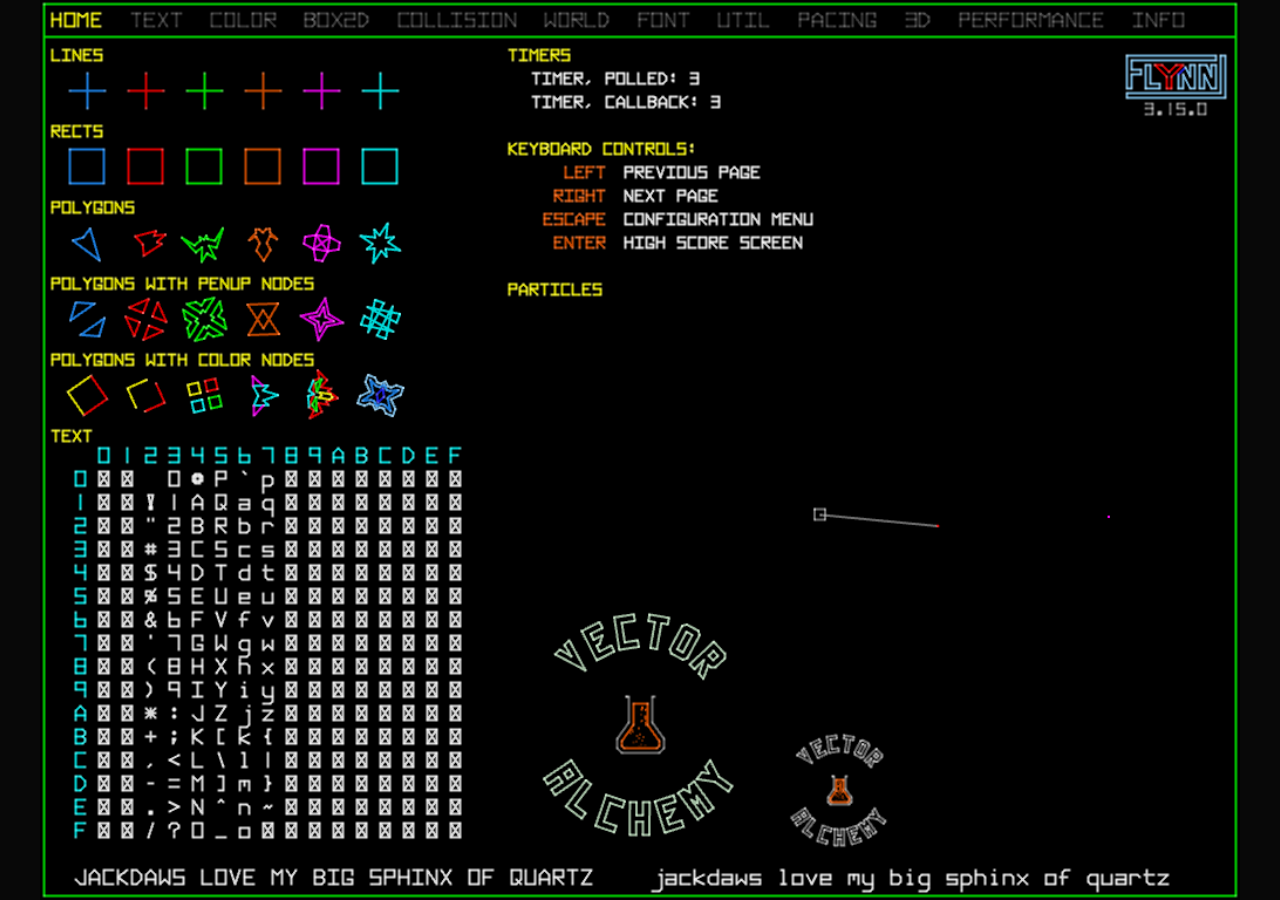
==== index.html @ 37677fa4 "wip, internal transormations wrong order" ====
<!doctype html>
<html lang="en">
<head>
    <meta charset="UTF-8">
    <title>Flynn Demo Application</title>

    <!-- Stylesheets -->
    <link rel="stylesheet" href="css/style.css">

    <!-- Lib files -->
    <script src="js/lib/class.js"></script>
    <script src="js/lib/pixijs/pixi.min.js"></script>
    <script src="js/lib/howler/howler.min.js"></script>
    <script src="js/lib/victor/victor.js"></script>
    <script src="js/lib/cookies/cookies.js"></script>
    <script src="js/lib/box2d/Box2dWeb-2.1.a.3.min.js"></script>
    <script src="js/lib/babylon/babylon.math.js"></script>

    <!-- Flynn vector game framework -->
        <!-- Minimized Version -->
        <!-- <script src="js/lib/flynn/flynn.min.js"></script> -->

        <!-- Source Version -->
        <script src="js/lib/flynn/flynnMain.js"></script>
        <script src="js/lib/flynn/flynnUtil.js"></script>
        <script src="js/lib/flynn/flynnTimers.js"></script>
        <script src="js/lib/flynn/flynnCanvas.js"></script> 
        <script src="js/lib/flynn/flynnInput.js"></script>
        <script src="js/lib/flynn/flynnPolygon.js"></script>
        <script src="js/lib/flynn/flynnState.js"></script>
        <script src="js/lib/flynn/flynnStateEnd.js"></script>
        <script src="js/lib/flynn/flynnStateConfig.js"></script>
        <script src="js/lib/flynn/flynnProjectiles.js"></script>
        <script src="js/lib/flynn/flynnOptionManager.js"></script>
        <script src="js/lib/flynn/flynnMcp.js"></script>
        <script src="js/lib/flynn/flynnLeaderboard.js"></script>
        <script src="js/lib/flynn/flynnParticles.js"></script>
        <script src="js/lib/flynn/flynnPhysics.js"></script>
        <script src="js/lib/flynn/flynnVirtualJoystick.js"></script>
        <script src="js/lib/flynn/flynnVaLogo.js"></script>
        <script src="js/lib/flynn/flynnVictor.js"></script>
        <script src="js/lib/flynn/flynnGauge.js"></script>
        <script src="js/lib/flynn/flynn3D.js"></script>

    <!-- States -->
    <script src="js/stateHome.js"></script>
    <script src="js/stateText.js"></script>
    <script src="js/stateBox2d.js"></script>
    <script src="js/stateCollision.js"></script>
    <script src="js/stateWorld.js"></script>
    <script src="js/stateFont.js"></script>
    <script src="js/stateUtil.js"></script>
    <script src="js/statePacing.js"></script>
    <script src="js/state3D.js"></script>
    <script src="js/statePerformance.js"></script>
    <script src="js/stateInfo.js"></script>
    <script src="js/stateColor.js"></script>
    <script src="js/points.js"></script>

    <!-- Main file -->
    <script src="js/main.js"></script>
</head>
<body bgcolor="#080808">
    <canvas class="canvas" id="gameCanvas"></canvas>
    <script>
        // Analytics ----------------
        (function(i,s,o,g,r,a,m){i['GoogleAnalyticsObject']=r;i[r]=i[r]||function(){
        (i[r].q=i[r].q||[]).push(arguments)},i[r].l=1*new Date();a=s.createElement(o),
        m=s.getElementsByTagName(o)[0];a.async=1;a.src=g;m.parentNode.insertBefore(a,m)
        })(window,document,'script','https://www.google-analytics.com/analytics.js','ga');
        ga('create', 'UA-92642028-1', 'auto');
        ga('send', 'pageview');
        // --------------------------

        Game.main = new Game.Main();  // entry point in main.js
        Game.main.run();
    </script>

</body>
</html>
---- css/style.css ----
* {
	padding: 0;
	margin: 0;
}


canvas{
	background-color: #000;
	display: block;
	width: 100%;
	height: 100%;

	padding-left: 0;
    padding-right: 0;
    margin-left: auto;
    margin-right: auto;

    position:fixed;
    top: 0;
    left: 0;

    z-index: 1000;

	/*position: absolute;*/
	/*margin: auto;*/
	/*width: 100%;
	height: 100%;*/
	/*
	top: 0;
	bottom: 0;
	left: 0;
	right: 0;
	*/
}

/*#gameContainer{
   width: 100%;
   text-align:center;
}*/
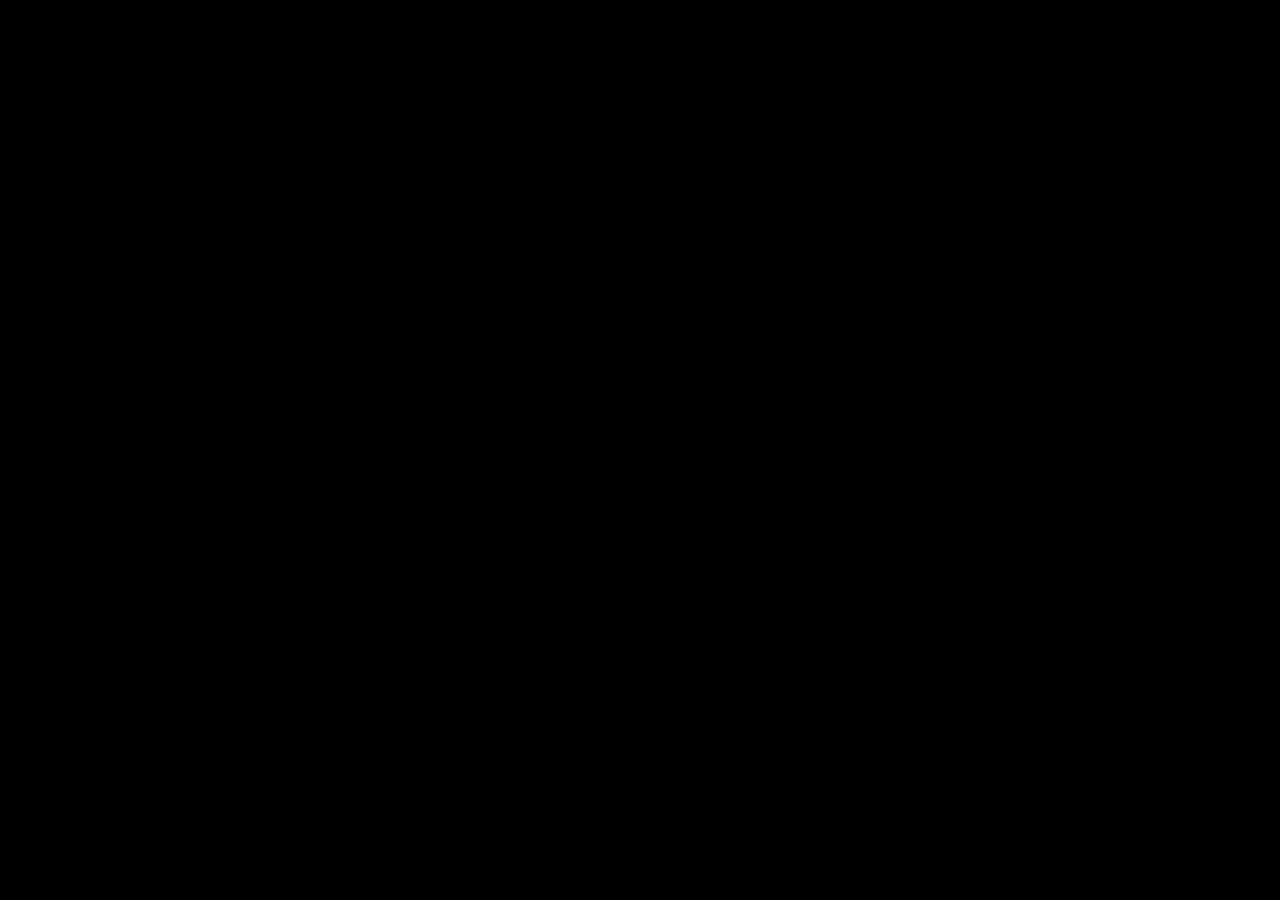
==== commit b8ef40bf: "updade version for release" ====
--- a/index.html
+++ b/index.html
@@ -18,10 +18,10 @@
 
     <!-- Flynn vector game framework -->
         <!-- Minimized Version -->
-        <!-- <script src="js/lib/flynn/flynn.min.js"></script> -->
+        <script src="js/lib/flynn/flynn.min.js"></script>
 
         <!-- Source Version -->
-        <script src="js/lib/flynn/flynnMain.js"></script>
+        <!-- <script src="js/lib/flynn/flynnMain.js"></script>
         <script src="js/lib/flynn/flynnUtil.js"></script>
         <script src="js/lib/flynn/flynnTimers.js"></script>
         <script src="js/lib/flynn/flynnCanvas.js"></script> 
@@ -40,7 +40,7 @@
         <script src="js/lib/flynn/flynnVaLogo.js"></script>
         <script src="js/lib/flynn/flynnVictor.js"></script>
         <script src="js/lib/flynn/flynnGauge.js"></script>
-        <script src="js/lib/flynn/flynn3D.js"></script>
+        <script src="js/lib/flynn/flynn3D.js"></script> -->
 
     <!-- States -->
     <script src="js/stateHome.js"></script>
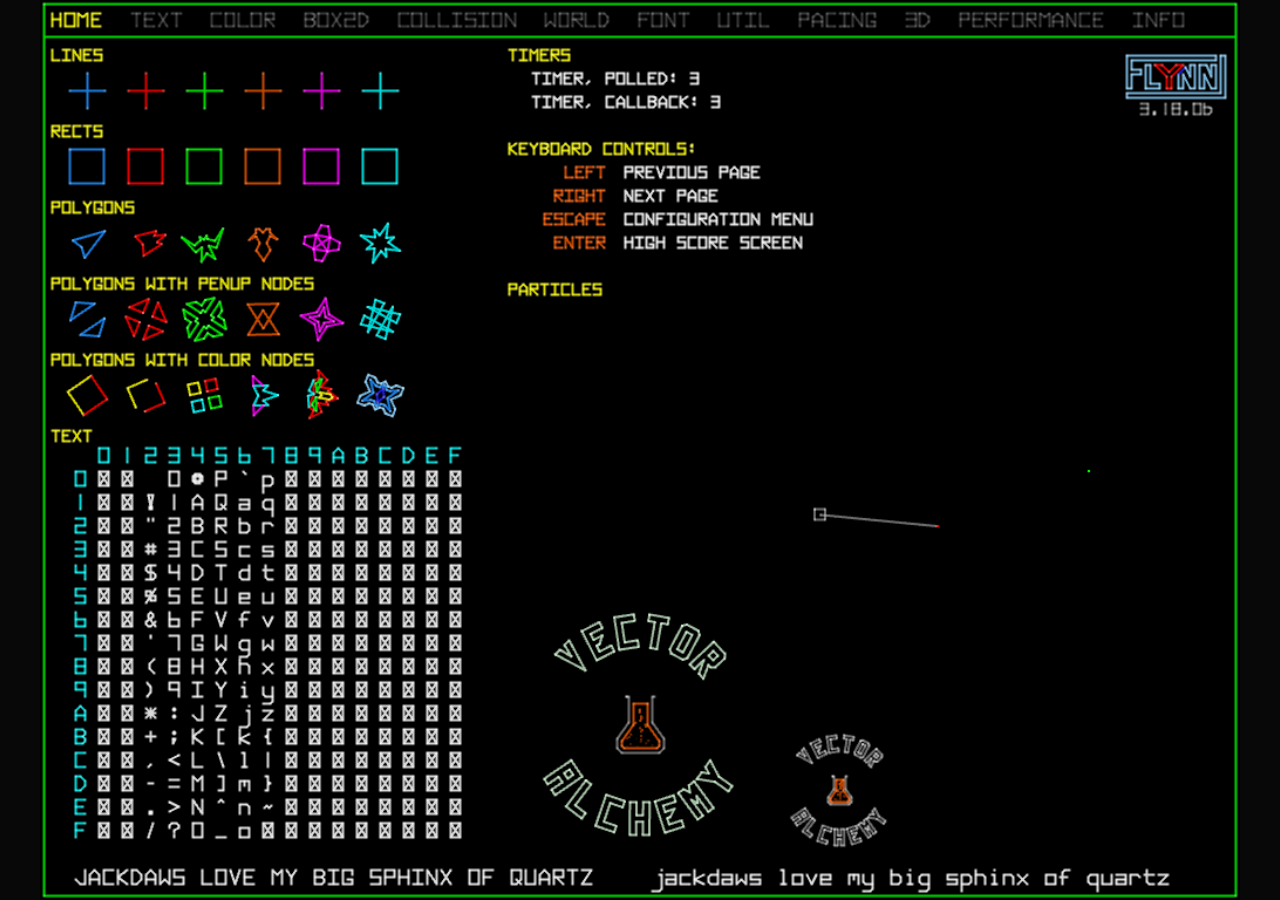
==== commit b87015ea: "Merge branch 'pixi_v5' into develop" ====
--- a/index.html
+++ b/index.html
@@ -18,10 +18,10 @@
 
     <!-- Flynn vector game framework -->
         <!-- Minimized Version -->
-        <script src="js/lib/flynn/flynn.min.js"></script>
+        <!-- <script src="js/lib/flynn/flynn.min.js"></script> -->
 
         <!-- Source Version -->
-        <!-- <script src="js/lib/flynn/flynnMain.js"></script>
+        <script src="js/lib/flynn/flynnMain.js"></script>
         <script src="js/lib/flynn/flynnUtil.js"></script>
         <script src="js/lib/flynn/flynnTimers.js"></script>
         <script src="js/lib/flynn/flynnCanvas.js"></script> 
@@ -40,7 +40,7 @@
         <script src="js/lib/flynn/flynnVaLogo.js"></script>
         <script src="js/lib/flynn/flynnVictor.js"></script>
         <script src="js/lib/flynn/flynnGauge.js"></script>
-        <script src="js/lib/flynn/flynn3D.js"></script> -->
+        <script src="js/lib/flynn/flynn3D.js"></script>
 
     <!-- States -->
     <script src="js/stateHome.js"></script>
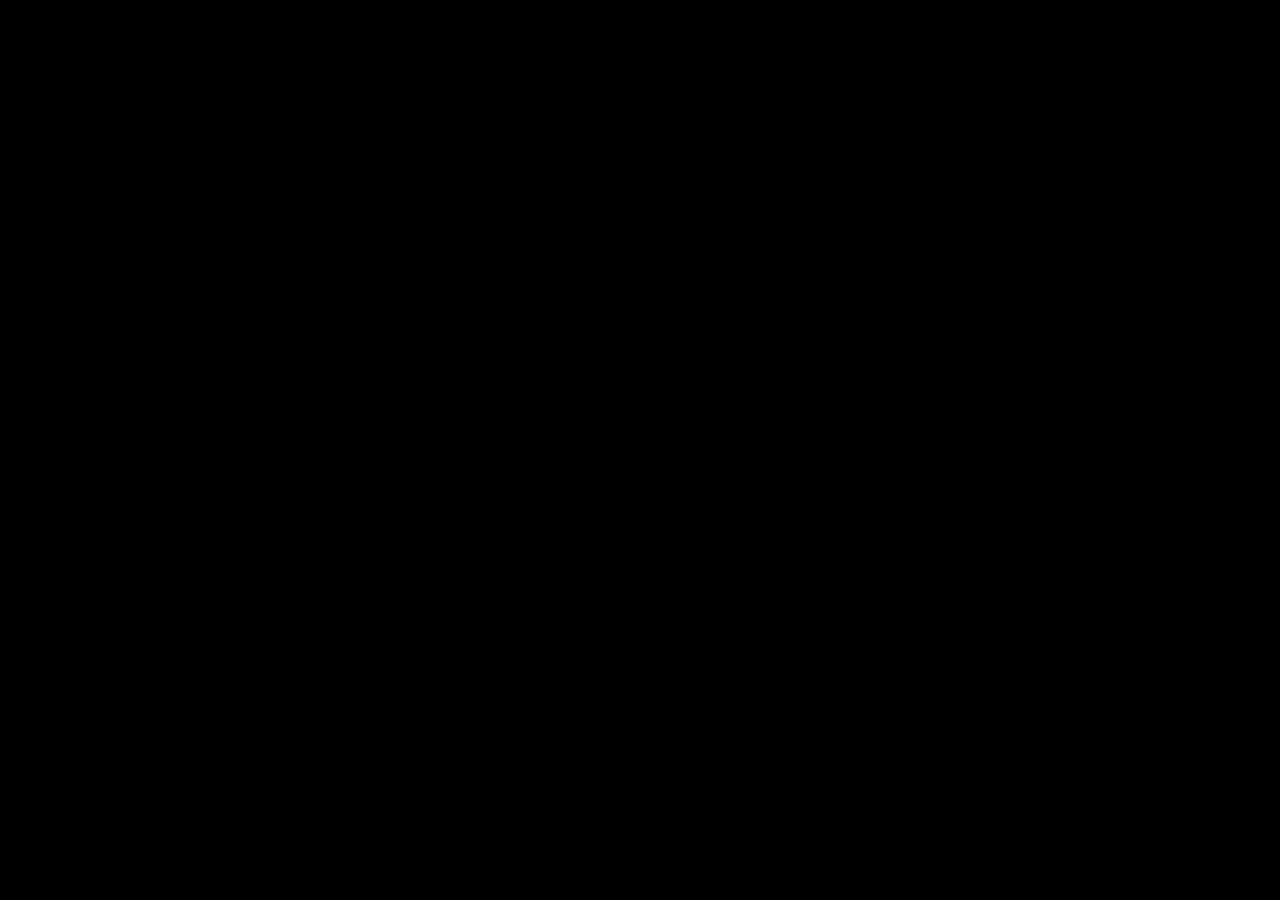
==== commit 2ac4ae3b: "uglify" ====
--- a/index.html
+++ b/index.html
@@ -18,10 +18,10 @@
 
     <!-- Flynn vector game framework -->
         <!-- Minimized Version -->
-        <!-- <script src="js/lib/flynn/flynn.min.js"></script> -->
+        <script src="js/lib/flynn/flynn.min.js"></script>
 
         <!-- Source Version -->
-        <script src="js/lib/flynn/flynnMain.js"></script>
+        <!-- <script src="js/lib/flynn/flynnMain.js"></script>
         <script src="js/lib/flynn/flynnUtil.js"></script>
         <script src="js/lib/flynn/flynnTimers.js"></script>
         <script src="js/lib/flynn/flynnCanvas.js"></script> 
@@ -40,7 +40,7 @@
         <script src="js/lib/flynn/flynnVaLogo.js"></script>
         <script src="js/lib/flynn/flynnVictor.js"></script>
         <script src="js/lib/flynn/flynnGauge.js"></script>
-        <script src="js/lib/flynn/flynn3D.js"></script>
+        <script src="js/lib/flynn/flynn3D.js"></script> -->
 
     <!-- States -->
     <script src="js/stateHome.js"></script>
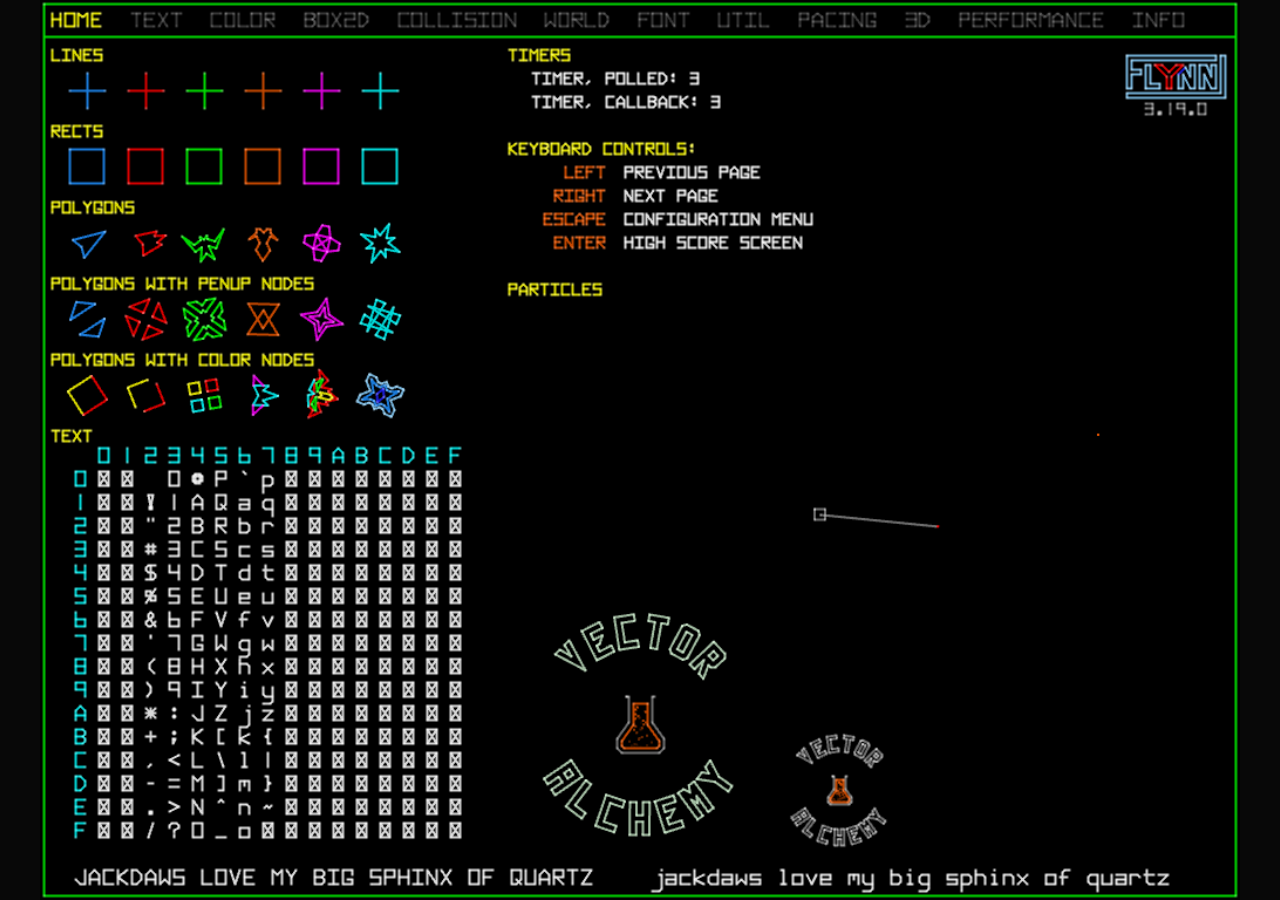
==== commit a99c31d8: "add ! to Flunn.Font.Block" ====
--- a/index.html
+++ b/index.html
@@ -18,10 +18,10 @@
 
     <!-- Flynn vector game framework -->
         <!-- Minimized Version -->
-        <script src="js/lib/flynn/flynn.min.js"></script>
+        <!-- <script src="js/lib/flynn/flynn.min.js"></script> -->
 
         <!-- Source Version -->
-        <!-- <script src="js/lib/flynn/flynnMain.js"></script>
+        <script src="js/lib/flynn/flynnMain.js"></script>
         <script src="js/lib/flynn/flynnUtil.js"></script>
         <script src="js/lib/flynn/flynnTimers.js"></script>
         <script src="js/lib/flynn/flynnCanvas.js"></script> 
@@ -40,7 +40,7 @@
         <script src="js/lib/flynn/flynnVaLogo.js"></script>
         <script src="js/lib/flynn/flynnVictor.js"></script>
         <script src="js/lib/flynn/flynnGauge.js"></script>
-        <script src="js/lib/flynn/flynn3D.js"></script> -->
+        <script src="js/lib/flynn/flynn3D.js"></script>
 
     <!-- States -->
     <script src="js/stateHome.js"></script>
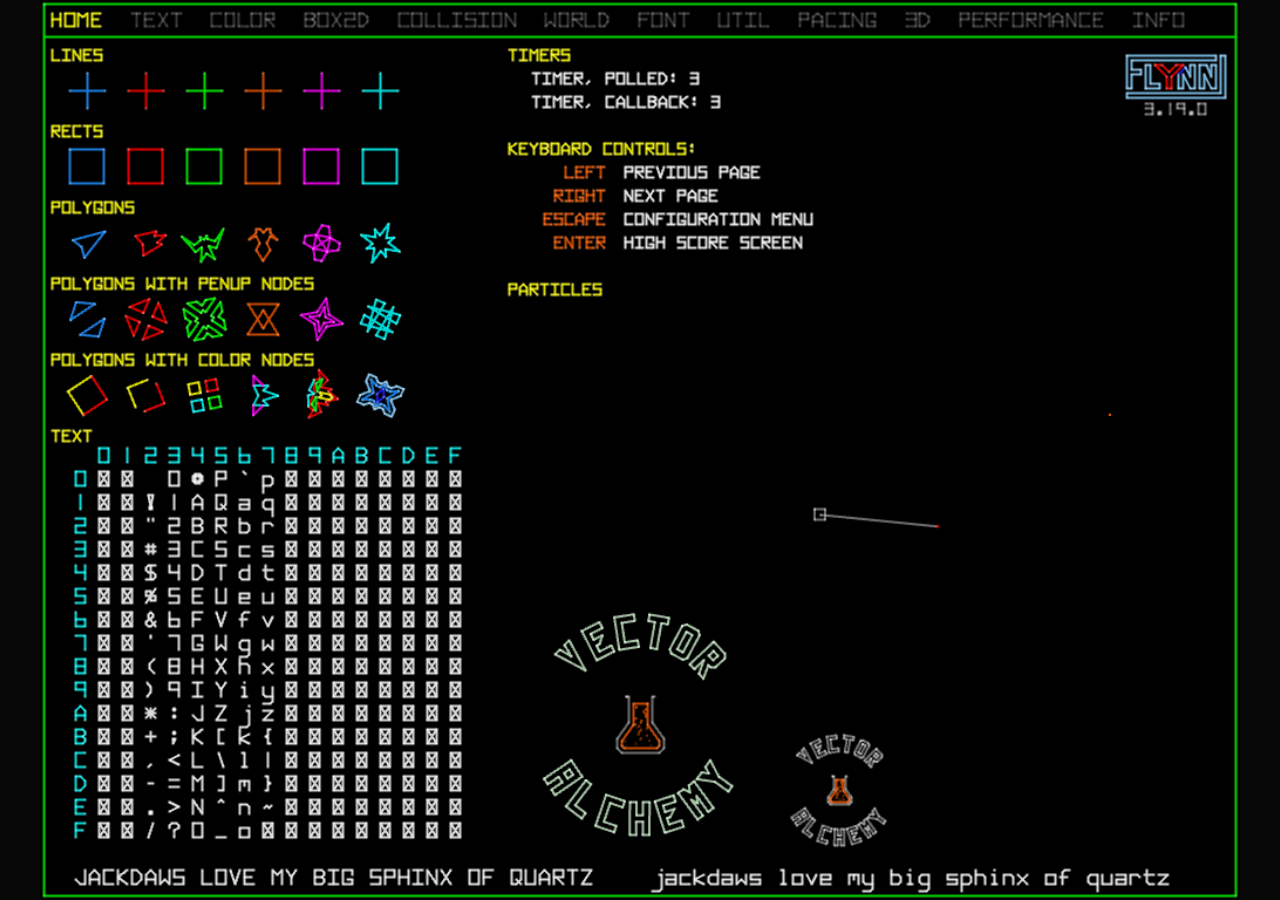
==== commit 7c988ea8: "add touch keyboard" ====
--- a/index.html
+++ b/index.html
@@ -6,6 +6,12 @@
 
     <!-- Stylesheets -->
     <link rel="stylesheet" href="css/style.css">
+
+    <script
+        src="https://code.jquery.com/jquery-3.5.1.min.js"
+        integrity="sha256-9/aliU8dGd2tb6OSsuzixeV4y/faTqgFtohetphbbj0="
+        crossorigin="anonymous">
+    </script>
 
     <!-- Lib files -->
     <script src="js/lib/class.js"></script>
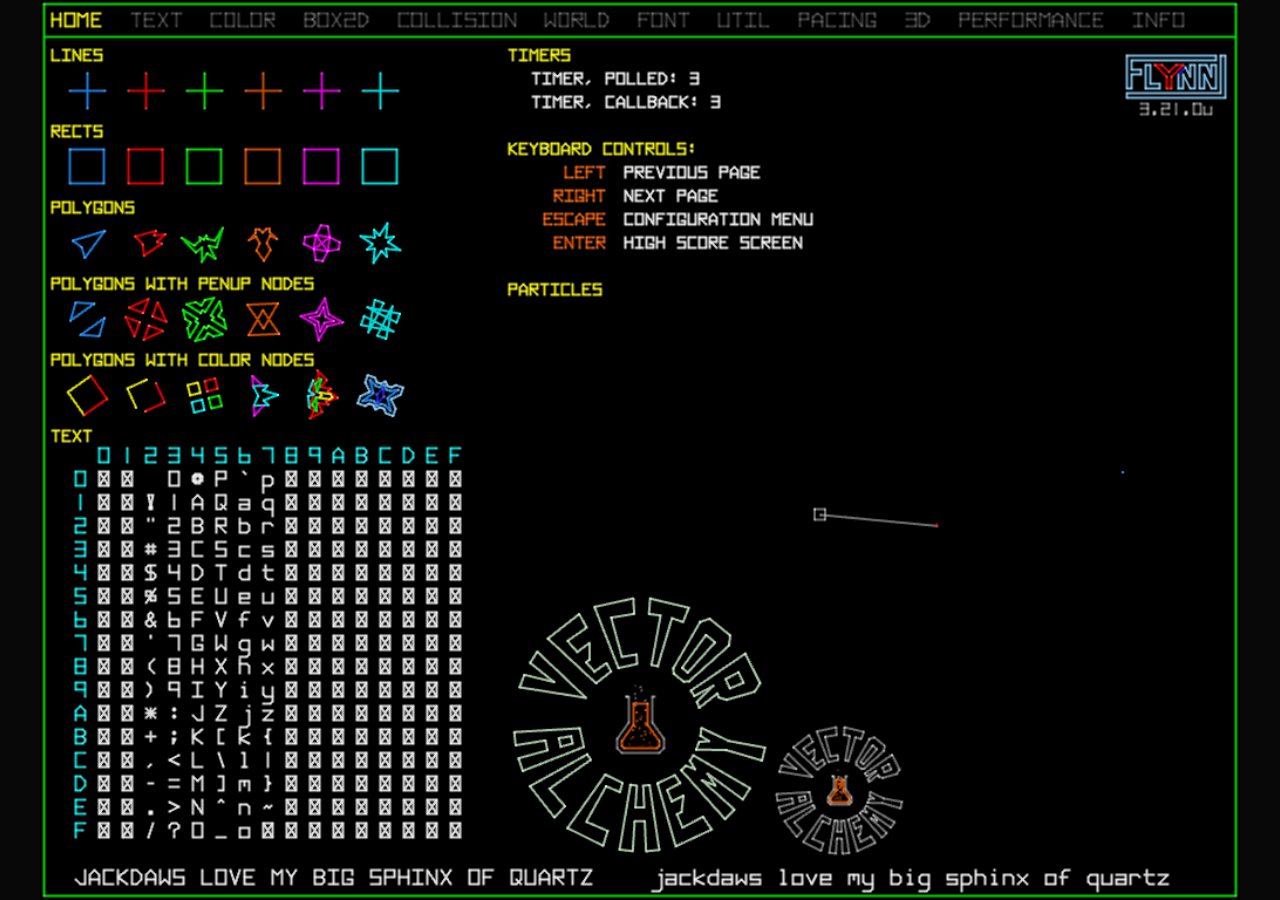
==== commit 98bb6a2d: "add flynnText.js" ====
--- a/index.html
+++ b/index.html
@@ -47,6 +47,7 @@
         <script src="js/lib/flynn/flynnVictor.js"></script>
         <script src="js/lib/flynn/flynnGauge.js"></script>
         <script src="js/lib/flynn/flynn3D.js"></script>
+        <script src="js/lib/flynn/flynnText.js"></script>
 
     <!-- States -->
     <script src="js/stateHome.js"></script>
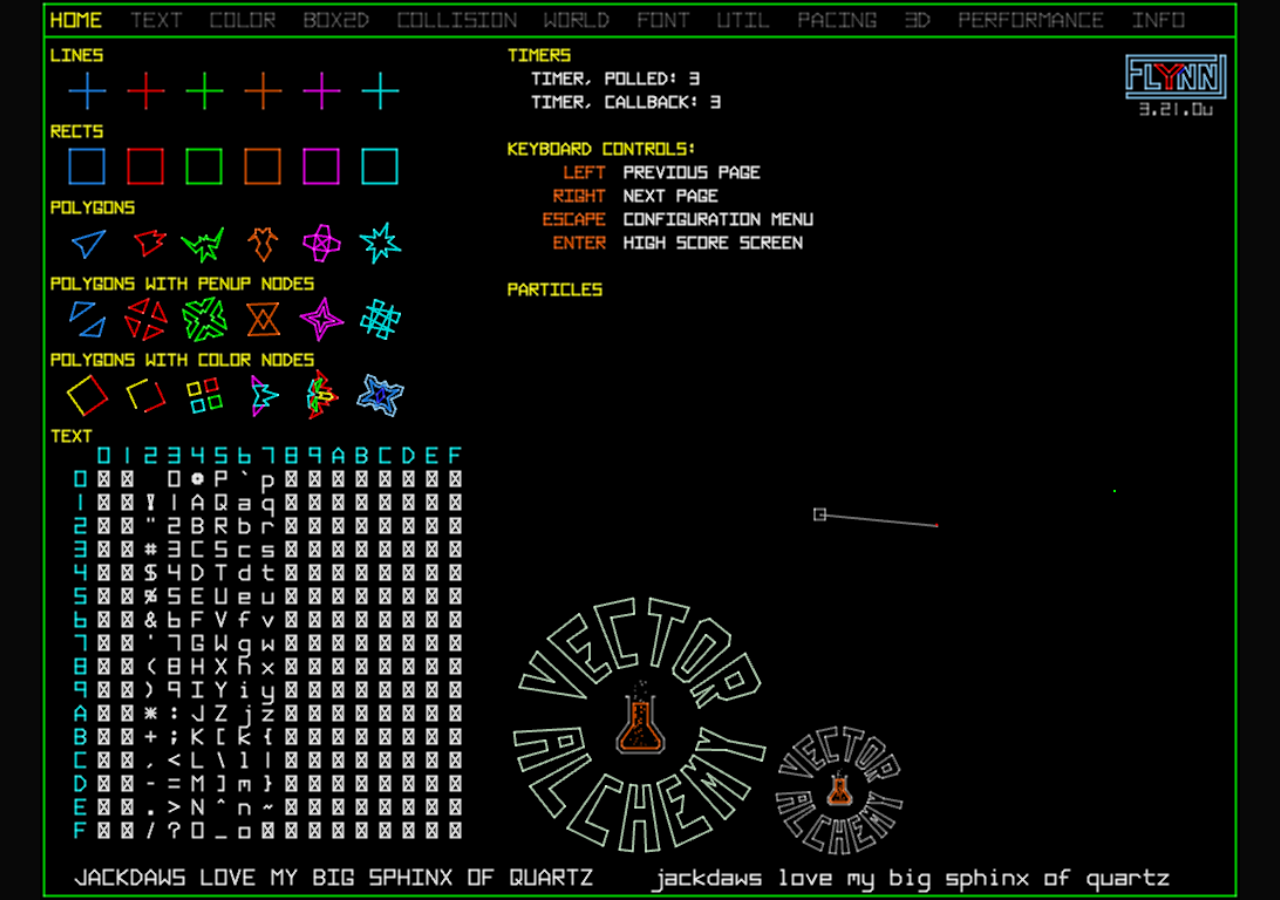
==== commit 24b700da: "wip, .Flynn._3DParticles" ====
--- a/index.html
+++ b/index.html
@@ -47,6 +47,7 @@
         <script src="js/lib/flynn/flynnVictor.js"></script>
         <script src="js/lib/flynn/flynnGauge.js"></script>
         <script src="js/lib/flynn/flynn3D.js"></script>
+        <script src="js/lib/flynn/flynn3DParticles.js"></script>
         <script src="js/lib/flynn/flynnText.js"></script>
 
     <!-- States -->
